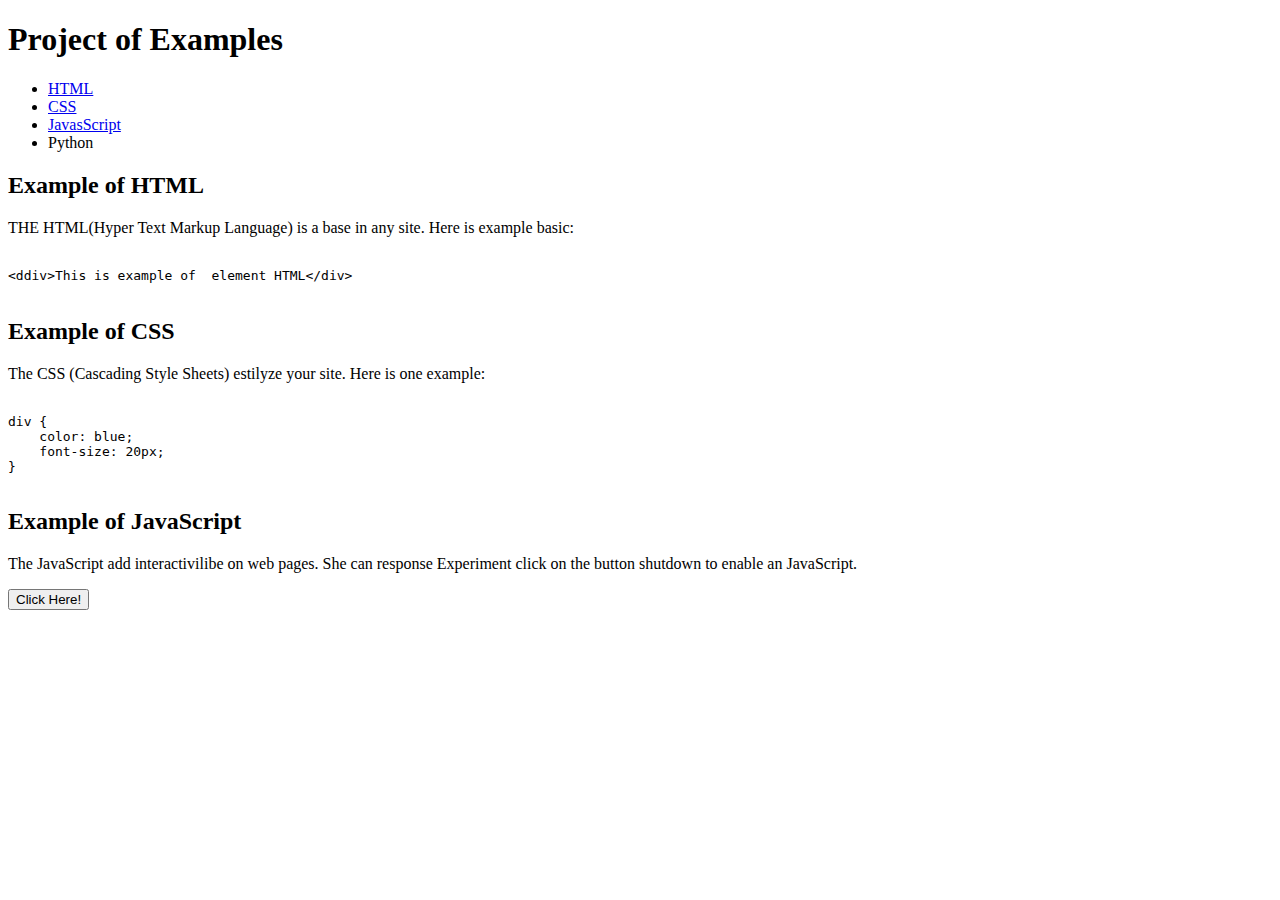
==== myproject/index.html @ 47e2d429 "Atualization wich error Css" ====
<!DOCTYPE html>
<html lang="en">
    <head>
        <meta charset="UTF-8">
        <meta name="viewport" content="width=device-width, initial-scale=1.0">
        <title>Project of examples</title>
        <link rel="stylesheet" href="styles/styles.css">
    </head>
    <body>
        <header>
            <h1>Project of Examples</h1>
            <nav>
                <ul>
                    <li><a href="#html">HTML</a></li>
                    <li><a href="#css">CSS</a></li>
                    <li><a href="#javascript">JavasScript</a></li>
                    <li><a href="#python"></a>Python</li>
                </ul>
            </nav>
            <!-- Section of examples -->
             <section  id="html">
                <h2>Example of HTML</h2>
                <p>THE HTML(Hyper Text Markup Language) is  a base in any site. Here is example basic:</p>
                <pre><code>
&lt;ddiv&gt;This is example of  element HTML&lt;/div&gt;
                </code></pre>
             </section>

             <section id="css">
                <h2>Example of CSS</h2>
                <p>The CSS (Cascading Style Sheets) estilyze your site. Here is one example:</p>
                <pre><code>
div {
    color: blue;
    font-size: 20px;
}
                </code></pre>                
             </section>

             <section id="javascript">
                <h2>Example of JavaScript</h2>
                <p>
                    The JavaScript add interactivilibe on web pages. She can response
                    Experiment click on the button shutdown to enable an JavaScript.
                </p>
                <button id="js-button">Click Here!</button>
                <p id="js-output"></p>
             </section>
        </header>
    </body>
</html>
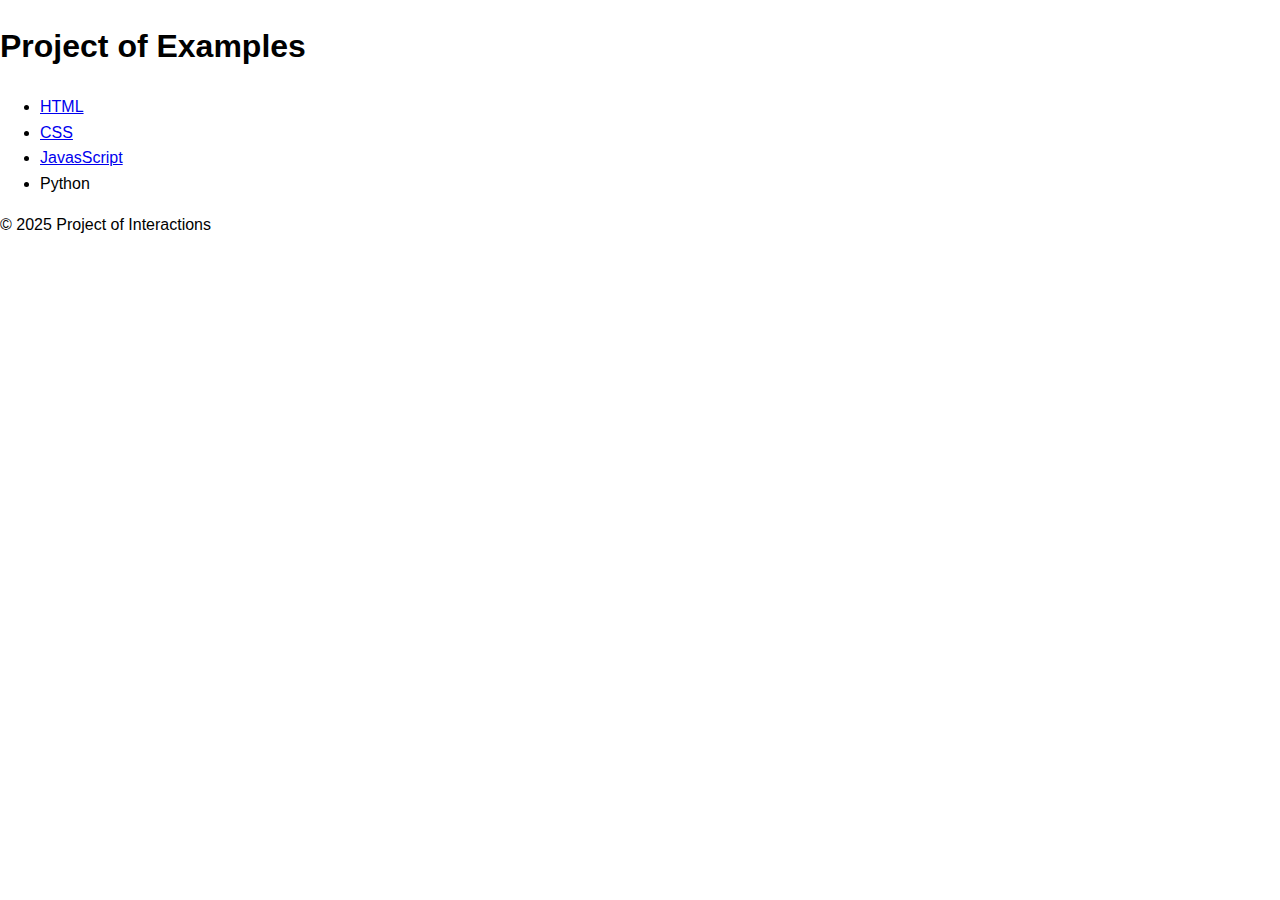
==== commit ed11ace5: "Corrigindo Origem do Arquivo Style.css" ====
--- a/myproject/index.html
+++ b/myproject/index.html
@@ -4,7 +4,7 @@
         <meta charset="UTF-8">
         <meta name="viewport" content="width=device-width, initial-scale=1.0">
         <title>Project of examples</title>
-        <link rel="stylesheet" href="styles/styles.css">
+        <link rel="stylesheet" href="css/style.css">
     </head>
     <body>
         <header>
@@ -17,8 +17,19 @@
                     <li><a href="#python"></a>Python</li>
                 </ul>
             </nav>
-            <!-- Section of examples -->
-             <section  id="html">
+            </header>
+            <main>
+            <!-- Section to HTML, CSS, JavaScript and Python -->
+            </main>
+
+            <footer>
+                <p>&copy; 2025 Project of Interactions</p>
+            </footer>
+            <scripts src="js/script.js"></scripts>
+            </body>
+            </html>
+
+             <!-- <section  id="html">
                 <h2>Example of HTML</h2>
                 <p>THE HTML(Hyper Text Markup Language) is  a base in any site. Here is example basic:</p>
                 <pre><code>
@@ -48,4 +59,4 @@
              </section>
         </header>
     </body>
-</html>+</html> -->--- a/myproject/css/style.css
+++ b/myproject/css/style.css
@@ -0,0 +1,54 @@
+body {
+    font-family: Arial, sans-serif;
+    margin: 0;
+    padding: 0;
+    line-height: 1.6;
+    transition: background-color 0.3s, color 0.3s;
+}
+
+
+
+/* body {
+    font-family: Arial, Helvetica, sans-serif ;
+    margin: 0;
+    padding: 0;
+    line-height: 1.6;
+}
+
+header {
+    background: #333;
+    color: white;
+    padding: 1rem 0;
+    text-align: center;
+}
+
+nav ul {
+    list-style: none;
+    padding: 0;
+}
+
+nav ul li {
+    display: inline;
+    margin: 0 10px;
+}
+
+nav ul li a {
+    color: white;
+    text-decoration: none;
+}
+
+section {
+    margin: 20px;
+    padding: 10px;
+    border: 1px solid #ddd;
+    border-radius: 5px;
+}
+
+button {
+    background-color: #007BFF;
+    color: white;
+    border: none;
+    padding: 10px 20px;
+    border-radius: 5px;
+    cursor: pointer;
+} */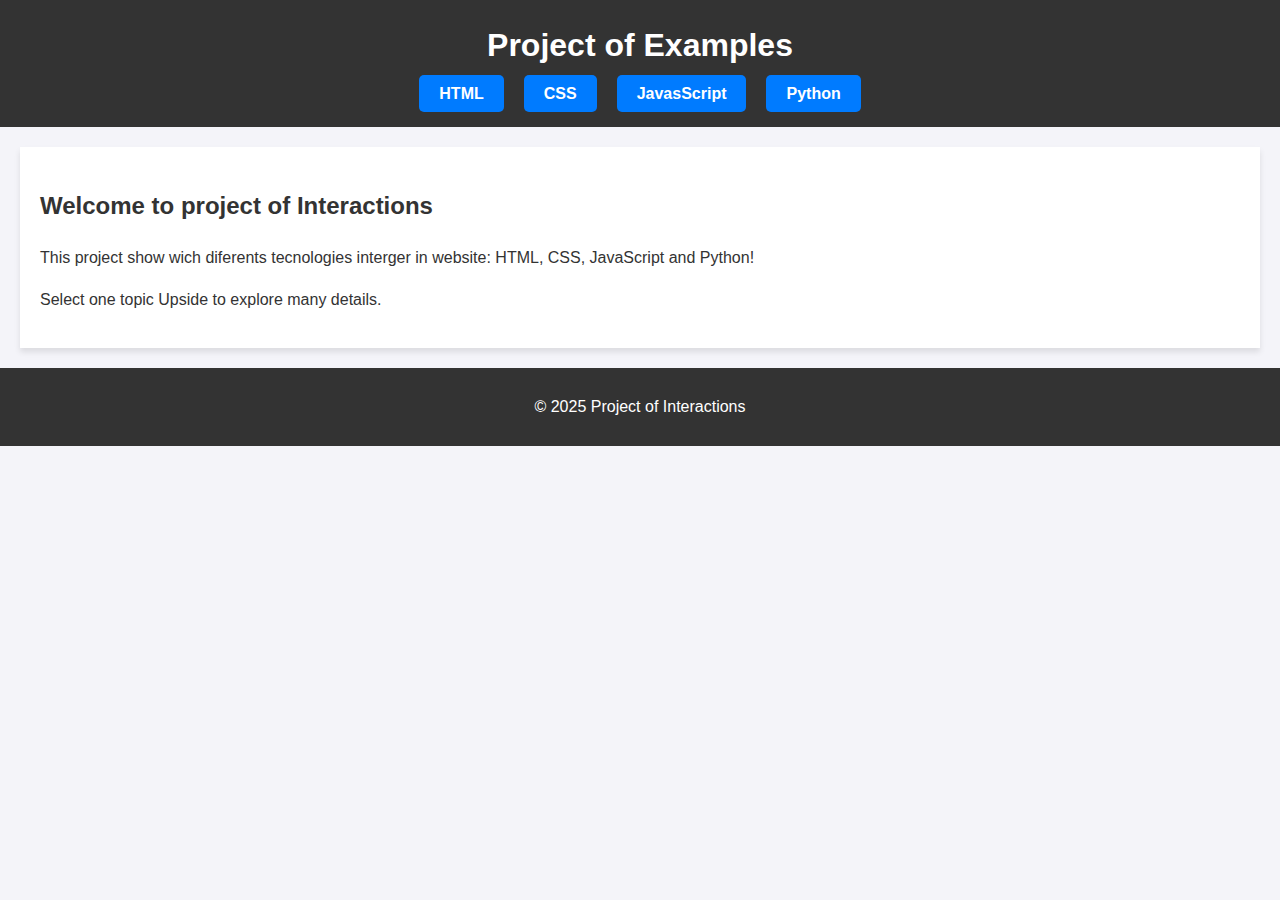
==== commit a3cb0527: "Implementation of one template" ====
--- a/myproject/index.html
+++ b/myproject/index.html
@@ -3,7 +3,7 @@
     <head>
         <meta charset="UTF-8">
         <meta name="viewport" content="width=device-width, initial-scale=1.0">
-        <title>Project of examples</title>
+        <title>Project of interactions</title>
         <link rel="stylesheet" href="css/style.css">
     </head>
     <body>
@@ -12,51 +12,23 @@
             <nav>
                 <ul>
                     <li><a href="#html">HTML</a></li>
-                    <li><a href="#css">CSS</a></li>
+                    <li><a href="#css/css.html">CSS</a></li>
                     <li><a href="#javascript">JavasScript</a></li>
-                    <li><a href="#python"></a>Python</li>
+                    <li><a href="#python">Python</a></li>
                 </ul>
             </nav>
-            </header>
+        </header>
+
             <main>
-            <!-- Section to HTML, CSS, JavaScript and Python -->
+             <h2>Welcome to project of Interactions</h2>
+             <p>This project show wich diferents tecnologies interger in website: HTML, CSS, JavaScript and Python! </p>
+             <p>Select one topic Upside to explore many details.</p>
             </main>
 
             <footer>
                 <p>&copy; 2025 Project of Interactions</p>
             </footer>
             <scripts src="js/script.js"></scripts>
-            </body>
-            </html>
-
-             <!-- <section  id="html">
-                <h2>Example of HTML</h2>
-                <p>THE HTML(Hyper Text Markup Language) is  a base in any site. Here is example basic:</p>
-                <pre><code>
-&lt;ddiv&gt;This is example of  element HTML&lt;/div&gt;
-                </code></pre>
-             </section>
-
-             <section id="css">
-                <h2>Example of CSS</h2>
-                <p>The CSS (Cascading Style Sheets) estilyze your site. Here is one example:</p>
-                <pre><code>
-div {
-    color: blue;
-    font-size: 20px;
-}
-                </code></pre>                
-             </section>
-
-             <section id="javascript">
-                <h2>Example of JavaScript</h2>
-                <p>
-                    The JavaScript add interactivilibe on web pages. She can response
-                    Experiment click on the button shutdown to enable an JavaScript.
-                </p>
-                <button id="js-button">Click Here!</button>
-                <p id="js-output"></p>
-             </section>
-        </header>
+        
     </body>
-</html> -->+</html>--- a/myproject/css/style.css
+++ b/myproject/css/style.css
@@ -3,52 +3,79 @@
     margin: 0;
     padding: 0;
     line-height: 1.6;
-    transition: background-color 0.3s, color 0.3s;
+    background: #f4f4f9;
+    color: #333;
+
 }
 
+/* Header */
 
-
-/* body {
-    font-family: Arial, Helvetica, sans-serif ;
-    margin: 0;
-    padding: 0;
-    line-height: 1.6;
+header{
+    background: #333;
+    color: #fff;
+    padding: 20px 0;
+    text-align: center;
 }
 
-header {
-    background: #333;
-    color: white;
-    padding: 1rem 0;
-    text-align: center;
+header h1 {
+    margin: 0;
+    font-size: 2rem;
+}
+
+nav {
+    margin-top: 10px;
 }
 
 nav ul {
     list-style: none;
     padding: 0;
+    margin: 0;
+    display: flex;
+    justify-content: center;
+    gap: 20px;
 }
 
 nav ul li {
-    display: inline;
-    margin: 0 10px;
+    margin: 0;
 }
 
 nav ul li a {
-    color: white;
     text-decoration: none;
+    color: #fff;
+    font-weight: bold;
+    padding: 10px 20px;
+    border-radius: 5px;
+    background: #007BFF;
+    transition: background-color 0.3s;
 }
 
-section {
-    margin: 20px;
-    padding: 10px;
-    border: 1px solid #ddd;
-    border-radius: 5px;
+nav ul li a:hover {
+    background: #0056b3;
 }
 
-button {
-    background-color: #007BFF;
-    color: white;
-    border: none;
-    padding: 10px 20px;
-    border-radius: 5px;
-    cursor: pointer;
-} */+main {
+    max-width: 1200px;
+    margin: 20px auto;
+    padding: 20px;
+    background: #fff;
+    box-shadow: 0px 4px 6px rgba(0,0,0, 0.1);
+}
+
+h2 {
+    color: #333;
+}
+
+p {
+    font-size: 1rem;
+    line-height: 1.6;
+}
+
+/* Footer */
+footer {
+    text-align: center;
+    padding: 10px;
+    background: #333;
+    color: #fff;
+    margin-top: 20px;
+    font-size: 0.9rem;
+}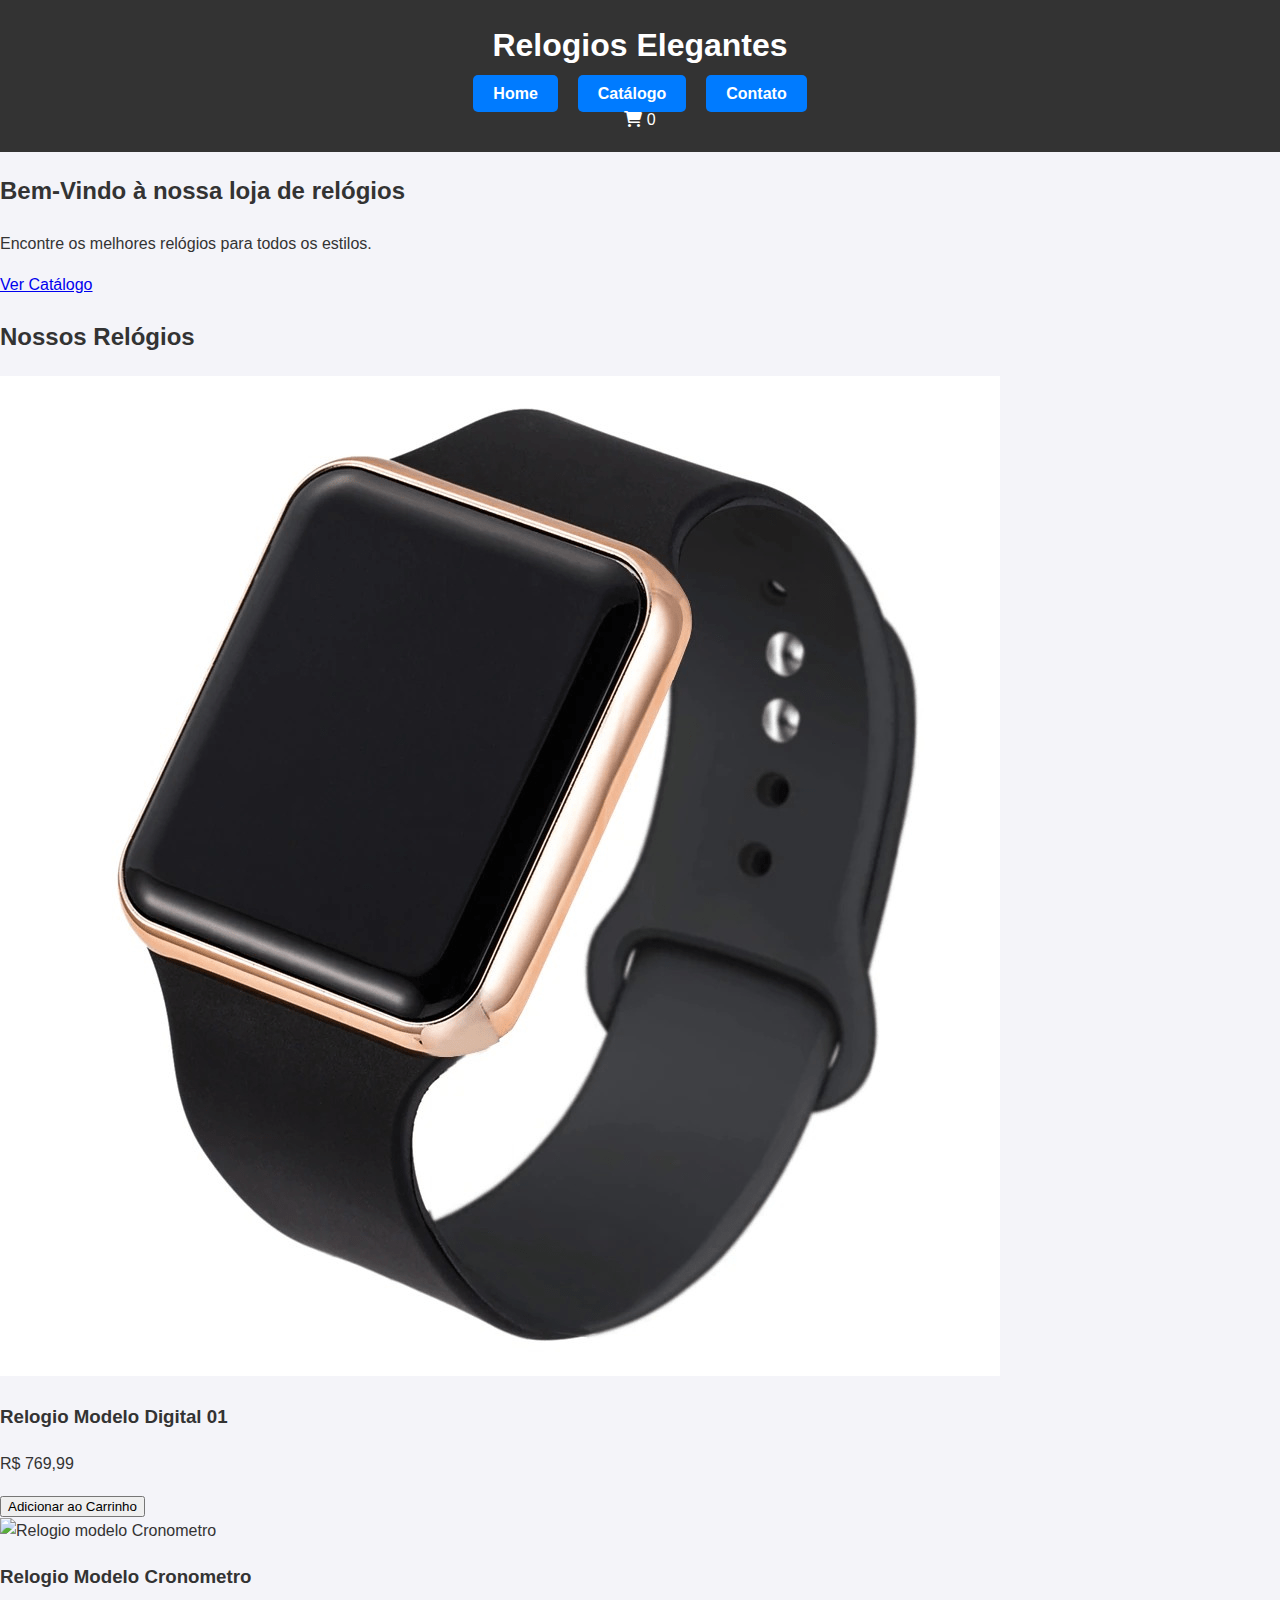
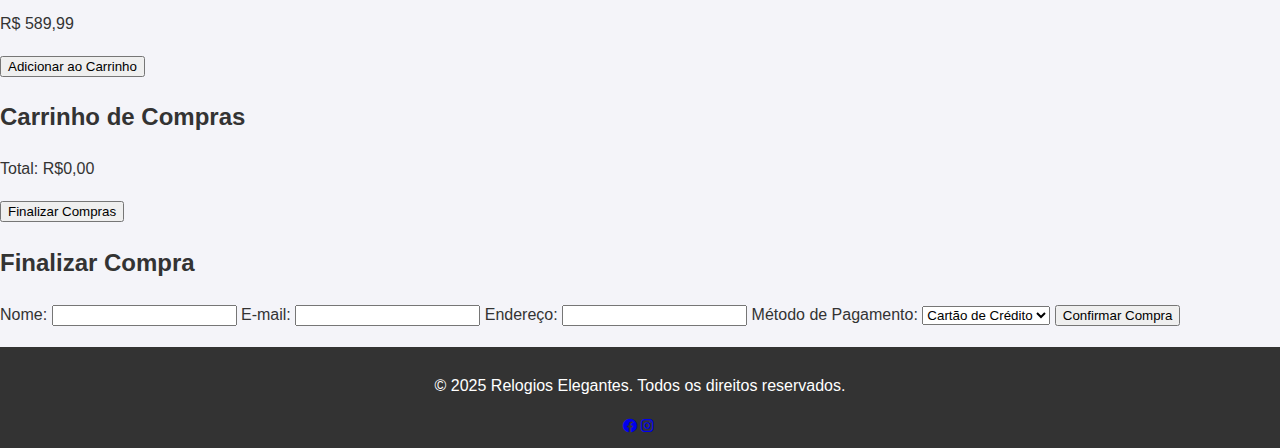
==== commit 8b90f9a6: "Mudando a estrutura do projeto e transformando em 1 e-commerce de relogios" ====
--- a/myproject/index.html
+++ b/myproject/index.html
@@ -1,34 +1,118 @@
 <!DOCTYPE html>
-<html lang="en">
-    <head>
-        <meta charset="UTF-8">
-        <meta name="viewport" content="width=device-width, initial-scale=1.0">
-        <title>Project of interactions</title>
-        <link rel="stylesheet" href="css/style.css">
-    </head>
-    <body>
-        <header>
-            <h1>Project of Examples</h1>
-            <nav>
-                <ul>
-                    <li><a href="#html">HTML</a></li>
-                    <li><a href="#css/css.html">CSS</a></li>
-                    <li><a href="#javascript">JavasScript</a></li>
-                    <li><a href="#python">Python</a></li>
-                </ul>
-            </nav>
-        </header>
+<html lang="pt-BR">
+<head>
+    <meta charset="UTF-8">
+    <meta name="viewport" content="width=device-width, initial-scale=1.0">
+    <title>E-commerce de Relogios</title>
+    <link rel="stylesheet" href="./css/style.css">
+    <link rel="stylesheet" href="https://cdnjs.cloudflare.com/ajax/libs/font-awesome/6.0.0-beta3/css/all.min.css">
+</head>
+<body>
+    <!-- HEADER -->
+    <header>
+        <div class="logo">
+            <h1>Relogios Elegantes</h1>
+        <div>
+        <nav>
+            <ul>
+                <li><a href="#home">Home</a></li>
 
-            <main>
-             <h2>Welcome to project of Interactions</h2>
-             <p>This project show wich diferents tecnologies interger in website: HTML, CSS, JavaScript and Python! </p>
-             <p>Select one topic Upside to explore many details.</p>
-            </main>
+                <li><a href="#catalogo">Catálogo</a></li>
 
-            <footer>
-                <p>&copy; 2025 Project of Interactions</p>
-            </footer>
-            <scripts src="js/script.js"></scripts>
+                <li><a href="#contato">Contato</a></li>
+
+            </ul>
+        </nav>
+        <div class="carrinho-icon">
+            <i class="fas fa-shopping-cart"></i>
+
+            <span class="carrinho-contador">0</span>
+        </div>
+    </header>
+    <!-- Section Hero (emphasis)-->
+    <section id="home" class="hero">
+        <div class="hero-content">
+            <h2>Bem-Vindo à nossa loja de relógios</h2>
+
+            <p>Encontre os melhores relógios para todos os estilos.</p>
+            <a href="catalogo" class="btn">Ver Catálogo</a>
+        </div>
+    </section>
+
+    <!-- Product of Catalog  -->
+    <section id="catalogo" class="catalogo">
+        <h2>Nossos Relógios</h2>
+        <div class="produtos-container">
+            <!-- Product 1 -->
+        <div class="produto">
+            <img src="img/relogiodigital1.png" alt="Relogio modelo Digital 01" alt="Relogio Modelo Digital 01">
+        <h3>Relogio Modelo Digital 01</h3>
+        <p class="preco">R$ 769,99</p>
+        <button class="btn-adicionar" data-id="1">Adicionar ao Carrinho</button>
+    </div>
+    <!-- Product 2 -->
+    <div class="produto">
+        <img src="relogiocronometro.jpg" alt="Relogio modelo Cronometro">
+        <h3>Relogio Modelo Cronometro</h3>
+        <p class="preco">R$ 589,99</p>
+        <button class="btn-adicionar" data-id="2">Adicionar ao Carrinho</button>
+    </div>
+    <!-- More products here is comming -->
+    </div>
+</section>
+   
+<!-- Shopping Cart -->
+ <section id="carrinho" class="carrinho">
+    <h2>Carrinho de Compras</h2>
+    <div class="carrinhos-itens">
+        <!-- Itens of cart to go added dynamicle in JavaScript -->
+    </div>
+    <div class="carrinho-total">
+        <p>Total: <span class="total">R$0,00</span></p>
+        <button class="btn-finalizar">Finalizar Compras</button>
+    </div>
+    </section>
+
+    <!-- Formulary of Checkout -->
+     <section id="checkout" class="checkout">
+        <h2>Finalizar Compra</h2>
+        <form id="from-checkout">
+            <label for="nome">Nome:</label>
+            <input type="text" id="nome" name="nome" required>
+
+            <label for="email">E-mail:</label>
+            <input type="email" id="email" name="email" required>
+
+            <label for="endereco">Endereço:</label>
+            <input type="text" id="endereco" name="endereco" required>
+
+            <label for="pagamento">Método de Pagamento:</label>
+            <select id="pagamento" name="pagamento" required>
+
+                <option value="cartao">Cartão de Crédito</option>
+                <option value="Boleto">Boleto</option>
+                <option value="pix">PIX</option>
+
+            </select>
+
+            <button type="subimt" class="btn">Confirmar Compra</button>
+            
+        </form>
+     </section>
+    
+     <!-- Footer -->
+      <footer>
+        <p>&copy; 2025 Relogios Elegantes. Todos os direitos reservados.</p>
+        <div class="social-icons">
+            <a href="#"><i class="fab fa-facebook"></i></a>
+            <a href="#"><i class="fab fa-instagram"></i></a>
+            <a href="#"><i class="fab fa-twitte"></i></a>
+        </div>
+      </footer>
+    
+    <!-- Scripts -->
+     <script src="scripts.js"></script>
+    
         
-    </body>
+</body>
 </html>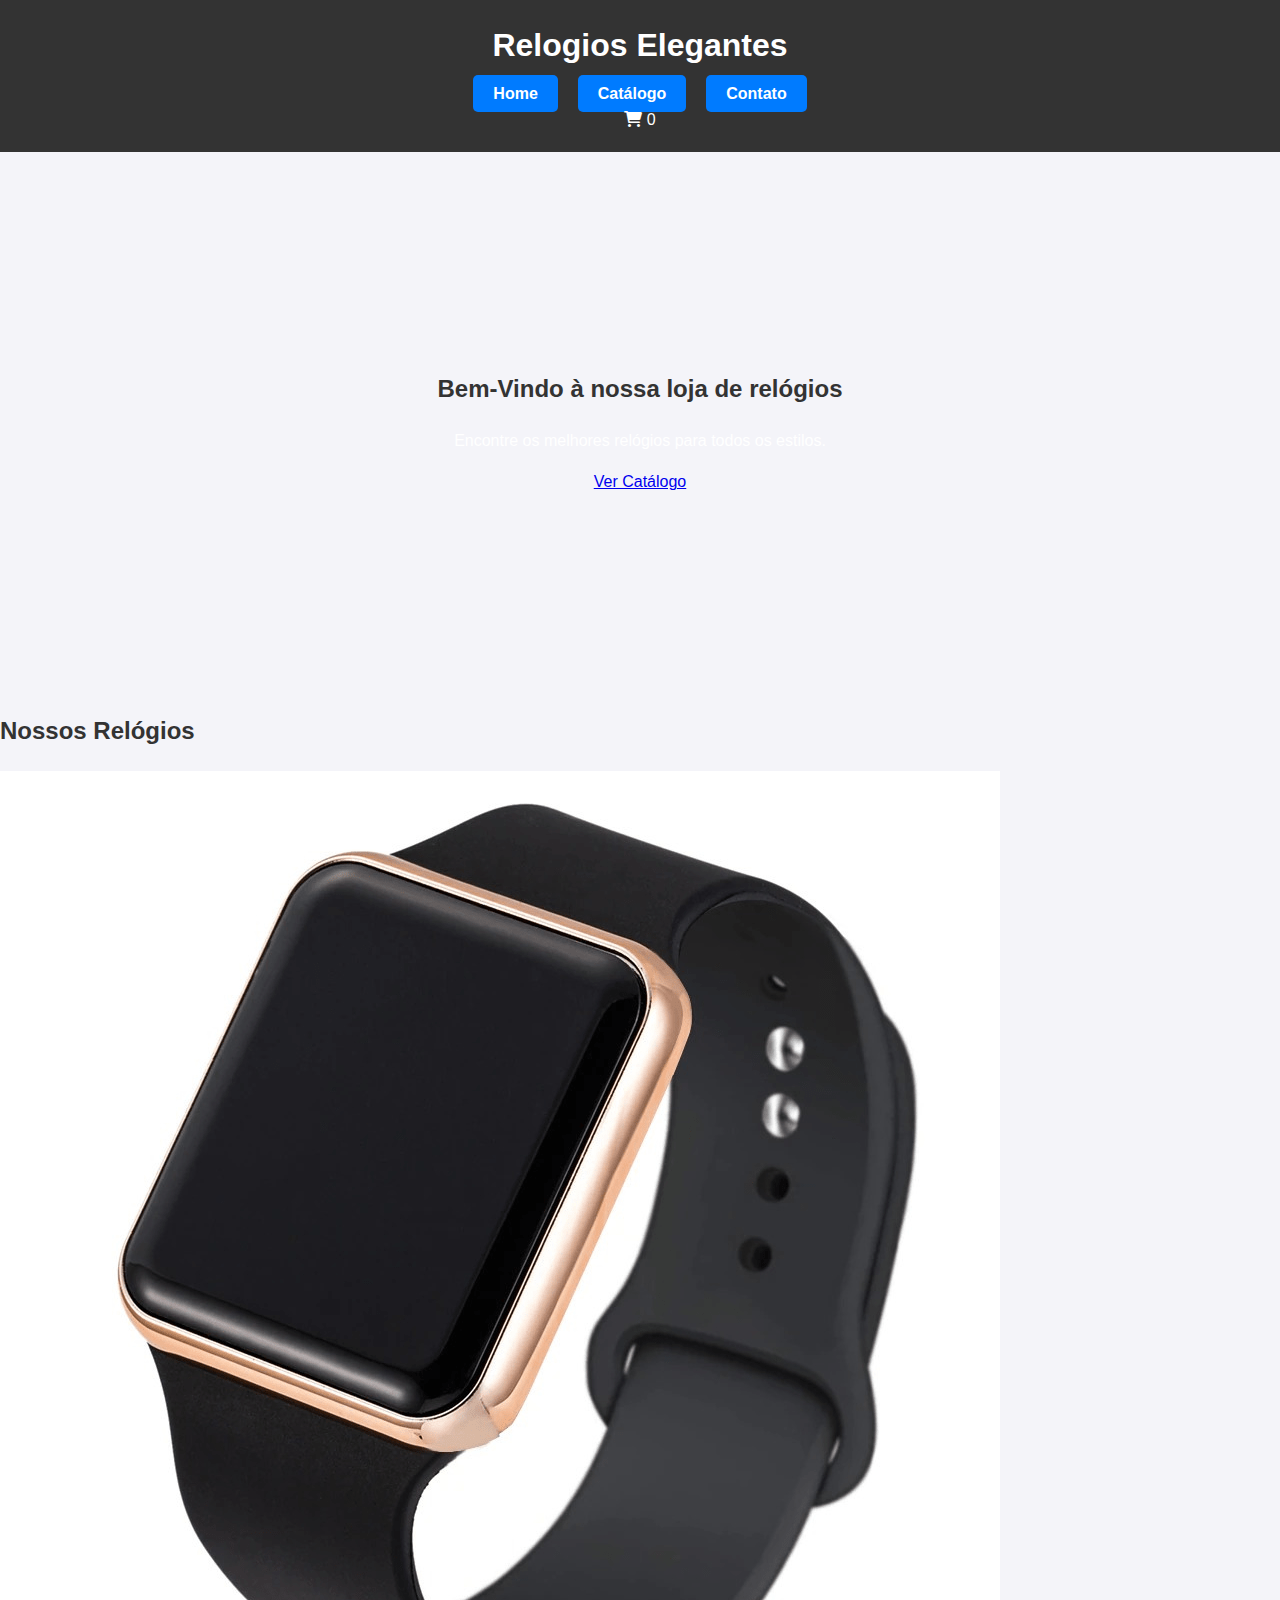
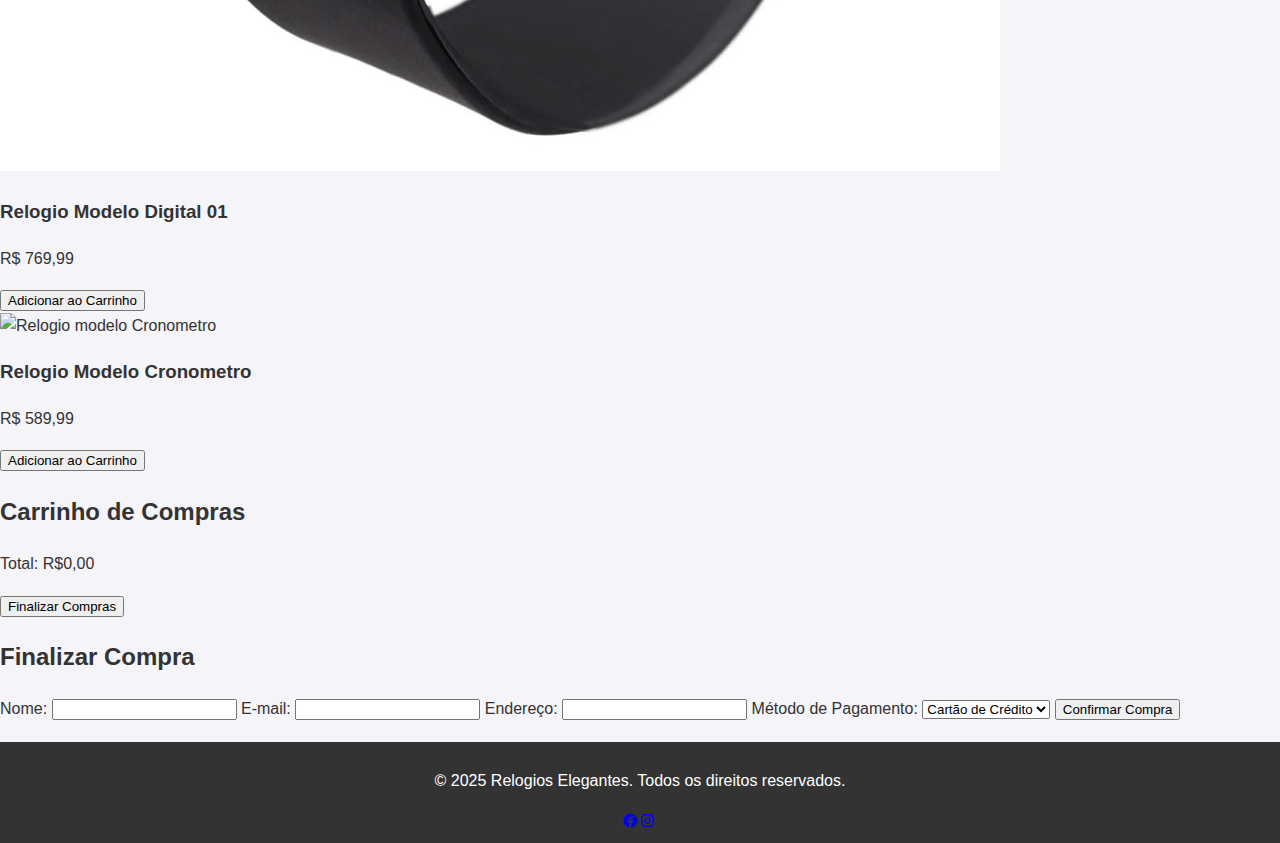
==== commit 151aaea9: "Implementação em melhorias no estilo e interação" ====
--- a/myproject/index.html
+++ b/myproject/index.html
@@ -12,7 +12,7 @@
     <header>
         <div class="logo">
             <h1>Relogios Elegantes</h1>
-        <div>
+        </div>
         <nav>
             <ul>
                 <li><a href="#home">Home</a></li>
@@ -56,12 +56,12 @@
         <h3>Relogio Modelo Cronometro</h3>
         <p class="preco">R$ 589,99</p>
         <button class="btn-adicionar" data-id="2">Adicionar ao Carrinho</button>
-    </div>
-    <!-- More products here is comming -->
-    </div>
-</section>
+     </div>    
+
+    <!-- More products here is comming -->     
+    </section>
    
-<!-- Shopping Cart -->
+    <!-- Shopping Cart -->
  <section id="carrinho" class="carrinho">
     <h2>Carrinho de Compras</h2>
     <div class="carrinhos-itens">
@@ -76,7 +76,7 @@
     <!-- Formulary of Checkout -->
      <section id="checkout" class="checkout">
         <h2>Finalizar Compra</h2>
-        <form id="from-checkout">
+        <form id="form-checkout">
             <label for="nome">Nome:</label>
             <input type="text" id="nome" name="nome" required>
 
--- a/myproject/css/style.css
+++ b/myproject/css/style.css
@@ -7,6 +7,20 @@
     color: #333;
 
 }
+
+.hero {
+    background: url('img/hero-bg.jpg') no-repeat center center/cover;
+    height: 60vh;
+    display: flex;
+    justify-content: center;
+    align-items: center;
+    text-align: center;
+    color: #fff;
+
+}
+
+
+
 
 /* Header */
 
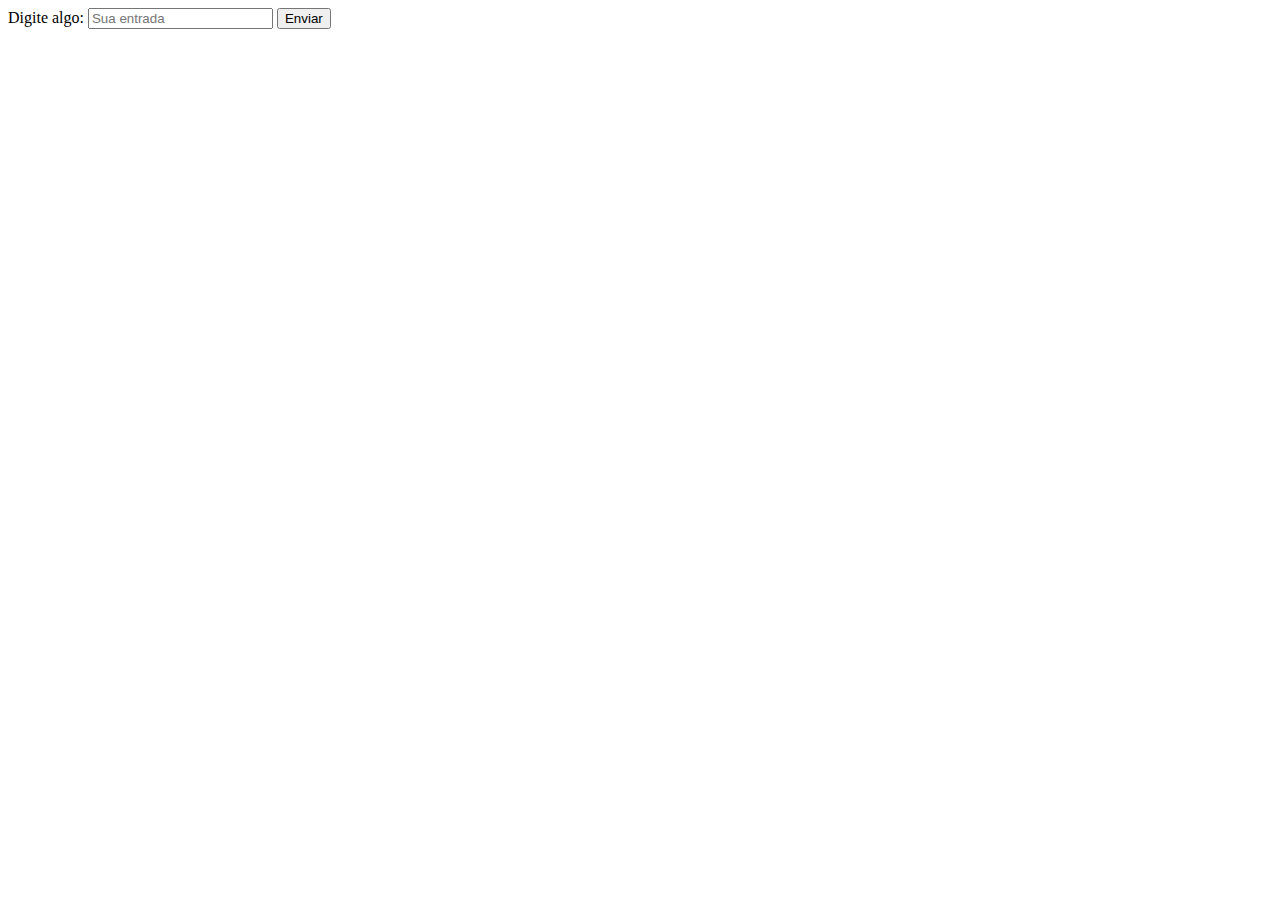
==== commit 268b47e2: "Alterando Projeto" ====
--- a/myproject/index.html
+++ b/myproject/index.html
@@ -1,118 +1,22 @@
 <!DOCTYPE html>
-<html lang="pt-BR">
-<head>
-    <meta charset="UTF-8">
-    <meta name="viewport" content="width=device-width, initial-scale=1.0">
-    <title>E-commerce de Relogios</title>
-    <link rel="stylesheet" href="./css/style.css">
-    <link rel="stylesheet" href="https://cdnjs.cloudflare.com/ajax/libs/font-awesome/6.0.0-beta3/css/all.min.css">
-</head>
-<body>
-    <!-- HEADER -->
-    <header>
-        <div class="logo">
-            <h1>Relogios Elegantes</h1>
-        </div>
-        <nav>
-            <ul>
-                <li><a href="#home">Home</a></li>
-
-                <li><a href="#catalogo">Catálogo</a></li>
-
-                <li><a href="#contato">Contato</a></li>
-
-            </ul>
-        </nav>
-        <div class="carrinho-icon">
-            <i class="fas fa-shopping-cart"></i>
-
-            <span class="carrinho-contador">0</span>
-        </div>
-    </header>
-    <!-- Section Hero (emphasis)-->
-    <section id="home" class="hero">
-        <div class="hero-content">
-            <h2>Bem-Vindo à nossa loja de relógios</h2>
-
-            <p>Encontre os melhores relógios para todos os estilos.</p>
-            <a href="catalogo" class="btn">Ver Catálogo</a>
-        </div>
-    </section>
-
-    <!-- Product of Catalog  -->
-    <section id="catalogo" class="catalogo">
-        <h2>Nossos Relógios</h2>
-        <div class="produtos-container">
-            <!-- Product 1 -->
-        <div class="produto">
-            <img src="img/relogiodigital1.png" alt="Relogio modelo Digital 01" alt="Relogio Modelo Digital 01">
-        <h3>Relogio Modelo Digital 01</h3>
-        <p class="preco">R$ 769,99</p>
-        <button class="btn-adicionar" data-id="1">Adicionar ao Carrinho</button>
-    </div>
-    <!-- Product 2 -->
-    <div class="produto">
-        <img src="relogiocronometro.jpg" alt="Relogio modelo Cronometro">
-        <h3>Relogio Modelo Cronometro</h3>
-        <p class="preco">R$ 589,99</p>
-        <button class="btn-adicionar" data-id="2">Adicionar ao Carrinho</button>
-     </div>    
-
-    <!-- More products here is comming -->     
-    </section>
-   
-    <!-- Shopping Cart -->
- <section id="carrinho" class="carrinho">
-    <h2>Carrinho de Compras</h2>
-    <div class="carrinhos-itens">
-        <!-- Itens of cart to go added dynamicle in JavaScript -->
-    </div>
-    <div class="carrinho-total">
-        <p>Total: <span class="total">R$0,00</span></p>
-        <button class="btn-finalizar">Finalizar Compras</button>
-    </div>
-    </section>
-
-    <!-- Formulary of Checkout -->
-     <section id="checkout" class="checkout">
-        <h2>Finalizar Compra</h2>
-        <form id="form-checkout">
-            <label for="nome">Nome:</label>
-            <input type="text" id="nome" name="nome" required>
-
-            <label for="email">E-mail:</label>
-            <input type="email" id="email" name="email" required>
-
-            <label for="endereco">Endereço:</label>
-            <input type="text" id="endereco" name="endereco" required>
-
-            <label for="pagamento">Método de Pagamento:</label>
-            <select id="pagamento" name="pagamento" required>
-
-                <option value="cartao">Cartão de Crédito</option>
-                <option value="Boleto">Boleto</option>
-                <option value="pix">PIX</option>
-
-            </select>
-
-            <button type="subimt" class="btn">Confirmar Compra</button>
-            
-        </form>
-     </section>
-    
-     <!-- Footer -->
-      <footer>
-        <p>&copy; 2025 Relogios Elegantes. Todos os direitos reservados.</p>
-        <div class="social-icons">
-            <a href="#"><i class="fab fa-facebook"></i></a>
-            <a href="#"><i class="fab fa-instagram"></i></a>
-            <a href="#"><i class="fab fa-twitte"></i></a>
-        </div>
-      </footer>
-    
-    <!-- Scripts -->
-     <script src="scripts.js"></script>
-    
-        
-</body>
+<html lang="pt-br">
+    <head>
+        <meta charset="UTF-8">
+        <meta name="viewport" content="width=device-width, initial-scale=1.0">
+        <title>Integração com Python</title>
+        <link rel="stylesheet" href="style.css">
+    </head>
+    <body>
+        <main class="container">
+            <section class="input-area">
+                <label for="user-input">Digite algo:</label>
+                <input type="text" id="user-input" placeholder="Sua entrada">
+                <button id="send-button">Enviar</button>
+            </section>
+            <section class="output-area">
+                <div id="result"></div>
+            </section>
+        </main>
+        <script src="script.js"></script>
+    </body>
 </html>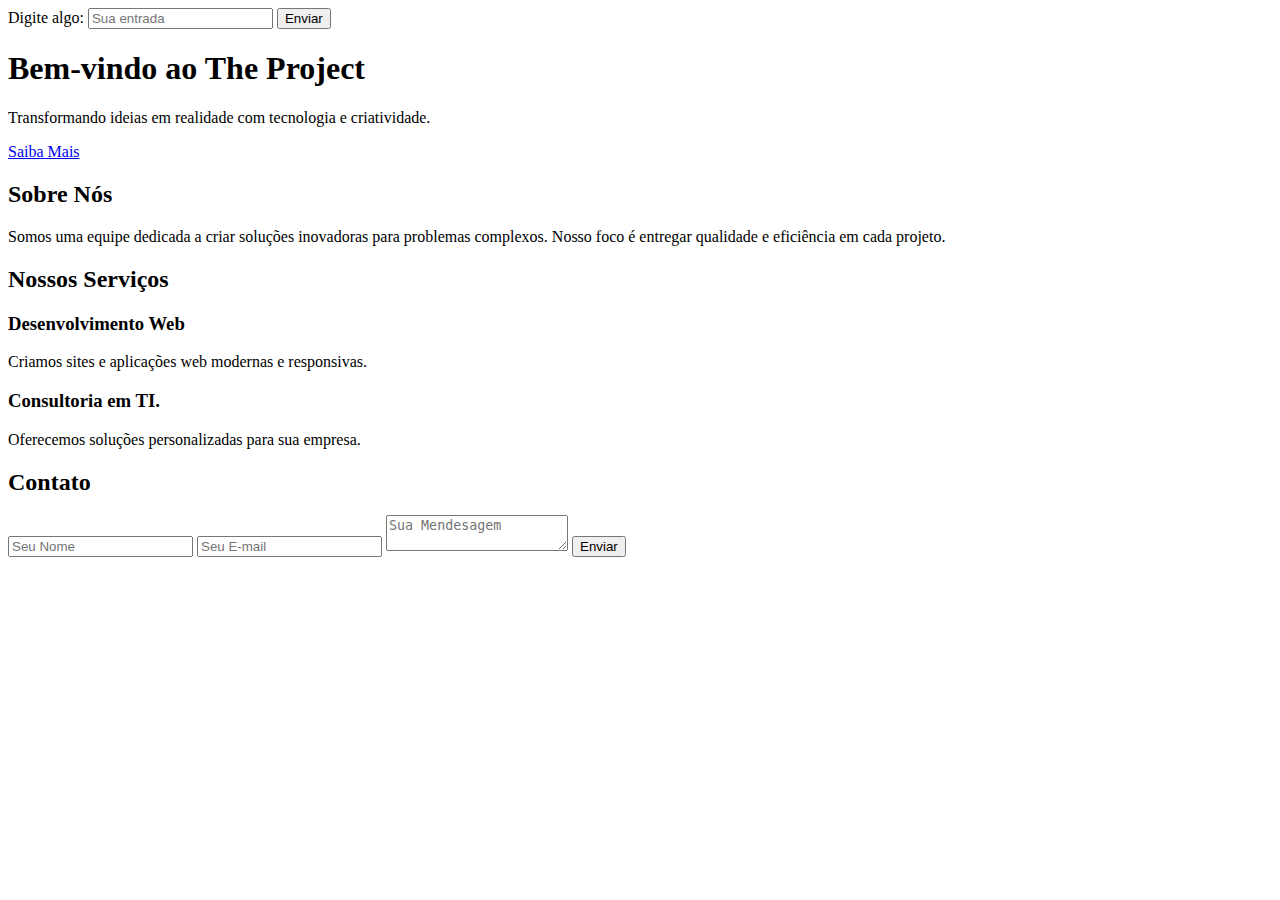
==== commit 5c250217: "Implementação mais completa" ====
--- a/myproject/index.html
+++ b/myproject/index.html
@@ -17,6 +17,47 @@
                 <div id="result"></div>
             </section>
         </main>
+        <section>
+            <div class="hero-content"> 
+             <h1>Bem-vindo ao The Project</h1>
+             <p>Transformando ideias em realidade com tecnologia e criatividade.</p>
+             <a href="#about" class="btn">Saiba Mais</a>
+            </div>
+        </section>
+
+        <!-- About Section -->
+         <section id="about">
+            <h2>Sobre Nós</h2>
+            <p>
+                Somos uma equipe dedicada a criar soluções inovadoras para problemas complexos. Nosso foco é entregar qualidade
+                e eficiência em cada projeto.
+            </p>
+         </section>
+
+         <section id="services">
+         <h2>Nossos Serviços</h2>
+            <div class="services-item">
+                <h3>Desenvolvimento Web</h3>
+                <p>Criamos sites e aplicações web modernas e responsivas.</p>
+            </div>
+            <div class="service-item">
+                <h3>Consultoria em TI.</h3>
+                <p>Oferecemos soluções personalizadas para sua empresa.</p>
+            </div>
+         </section>
+        
+         <!-- Contact Section -->
+          <section id="contact">
+            <h2>Contato</h2>
+            <form id="contact-form">
+                <input type="text" id="name" placeholder="Seu Nome" required> 
+                <input type="email" id="email" placeholder="Seu E-mail" required>
+                <textarea id="message" placeholder="Sua Mendesagem" required></textarea>
+
+                <button type="submit">Enviar</button>
+            </form>            
+          </section>
+
         <script src="script.js"></script>
     </body>
 </html>